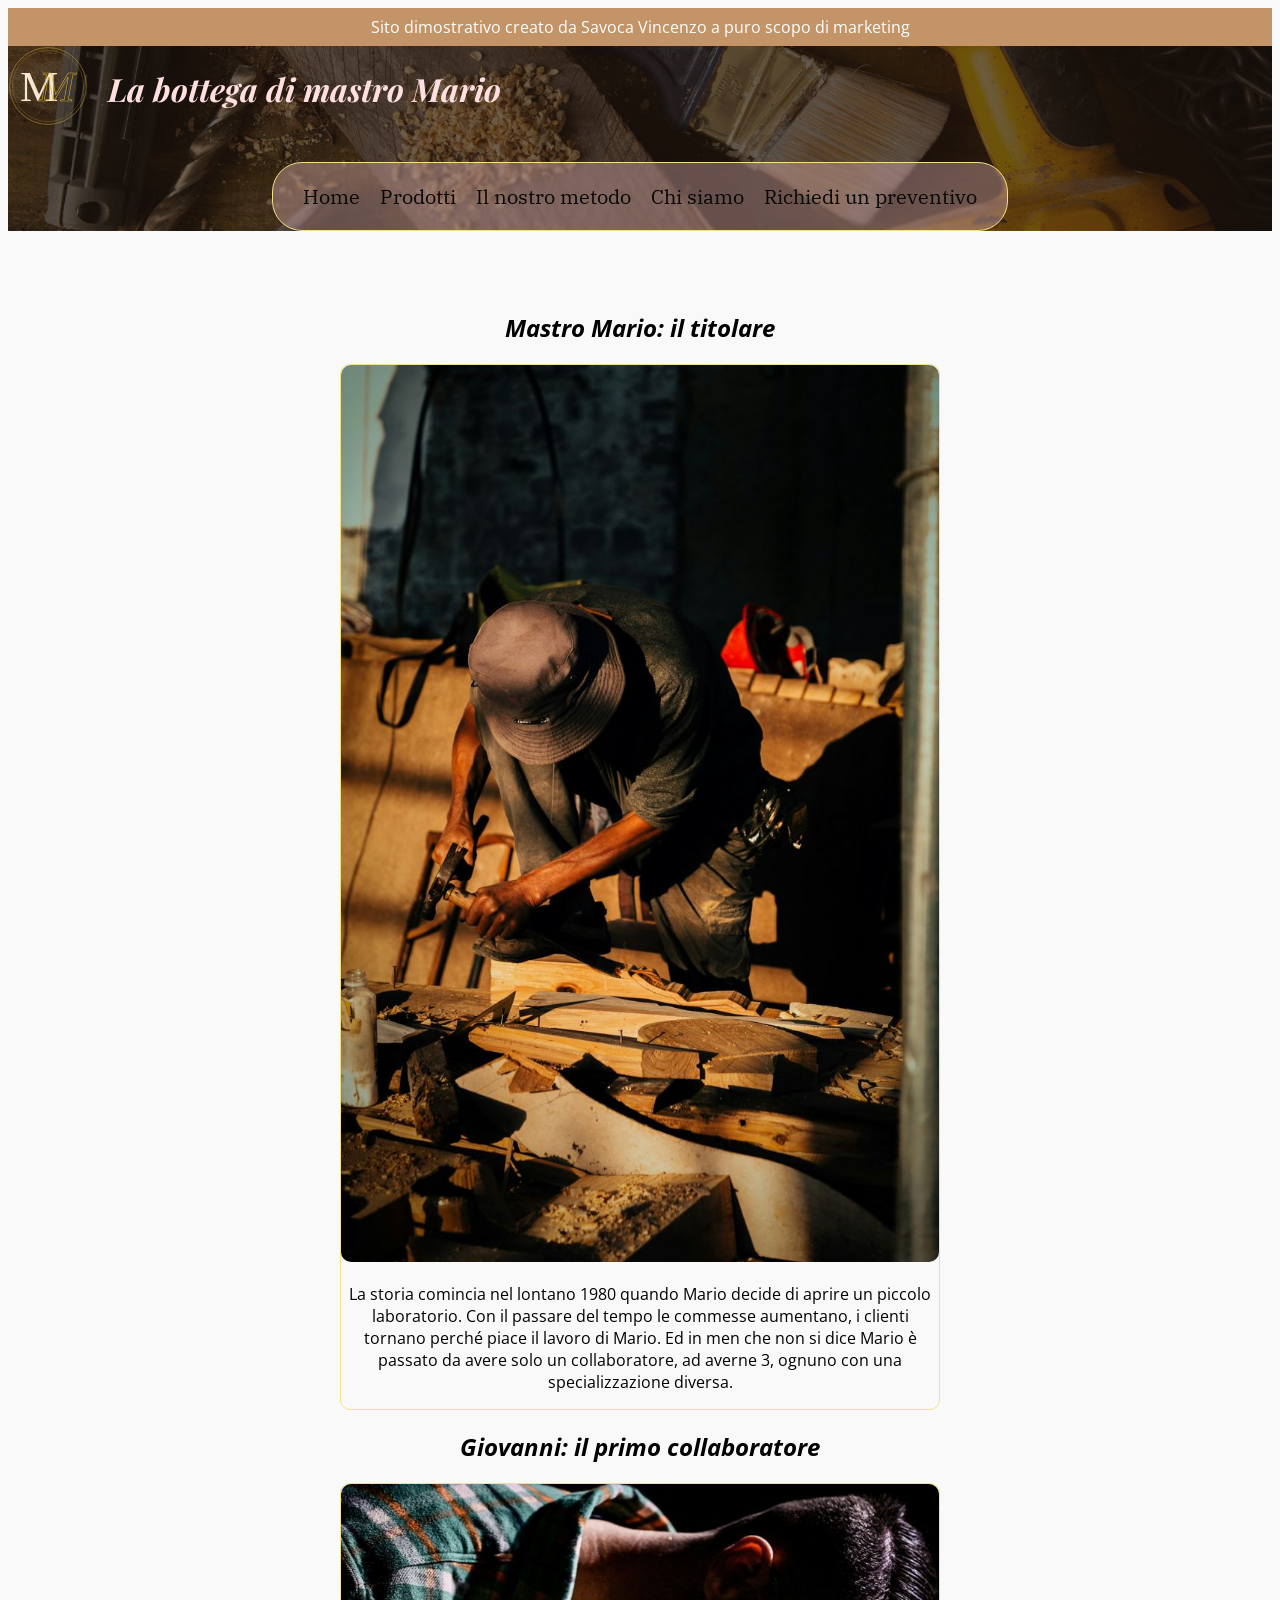
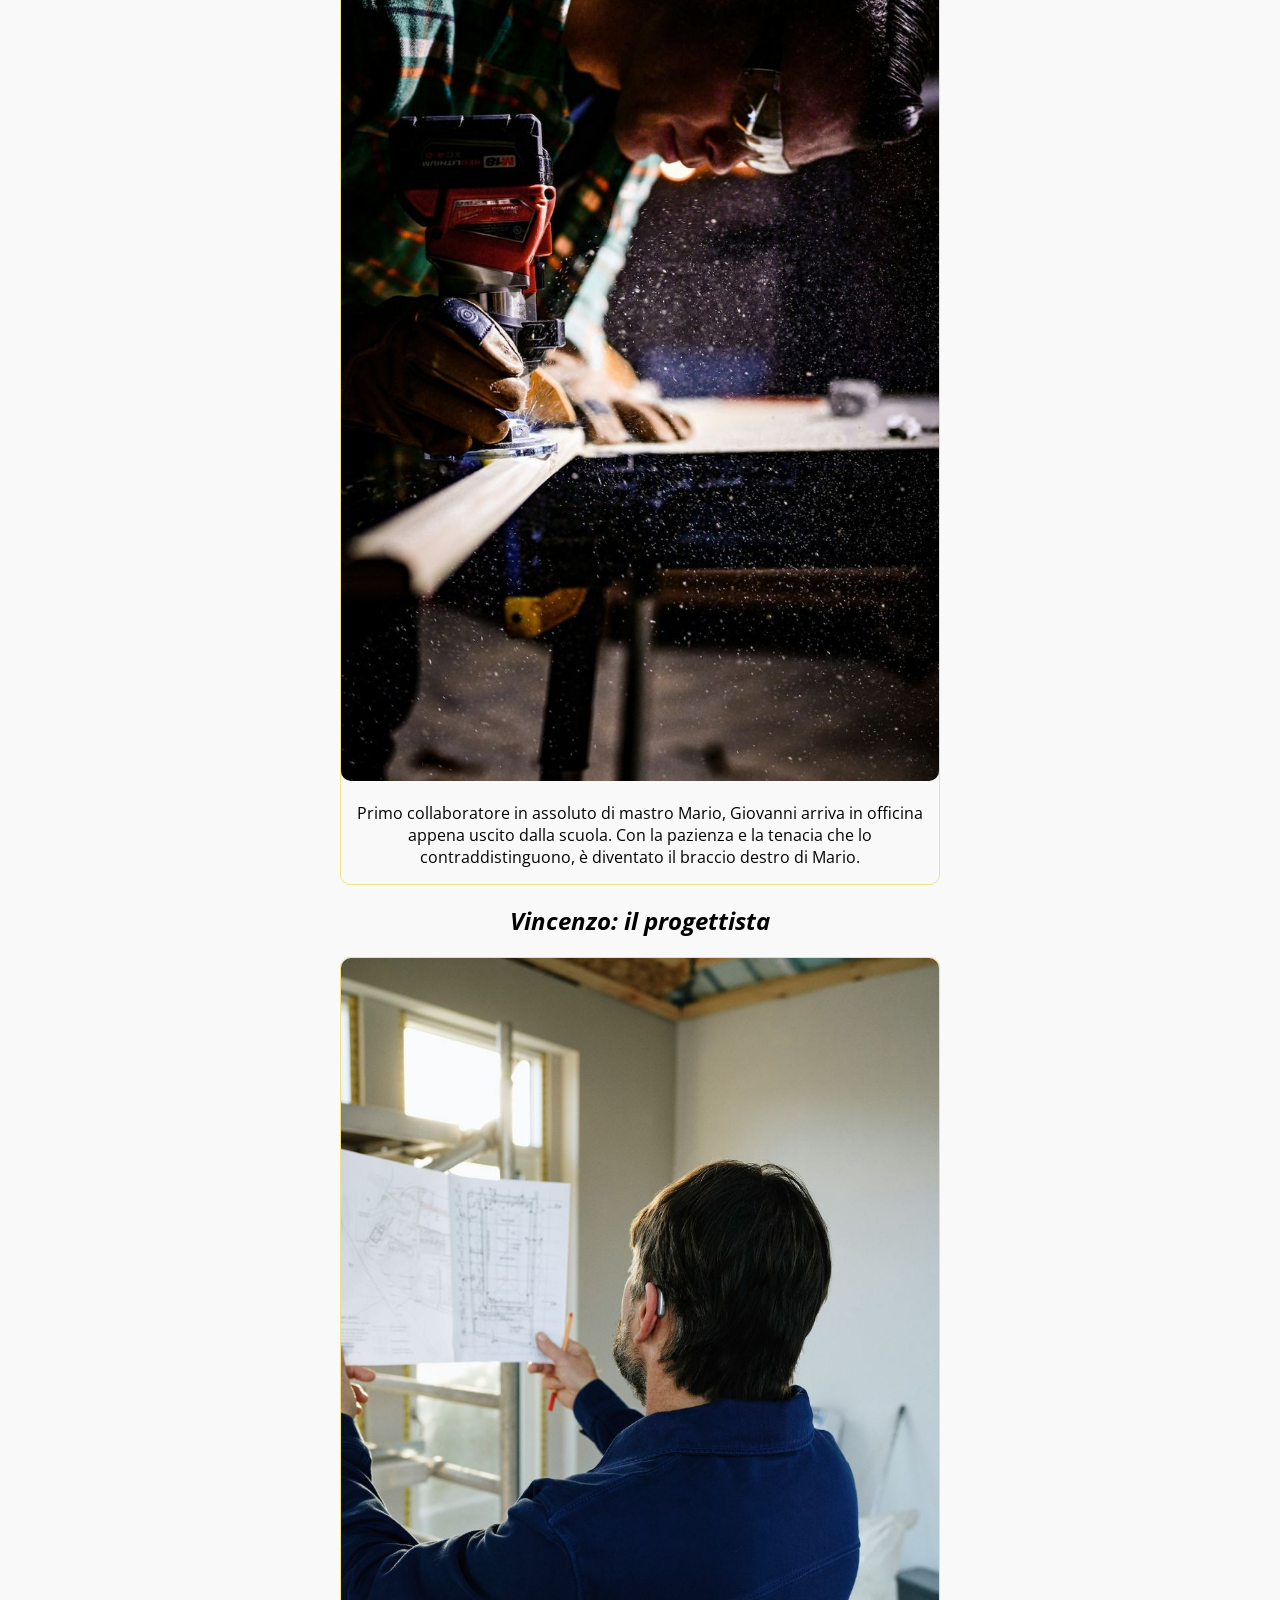
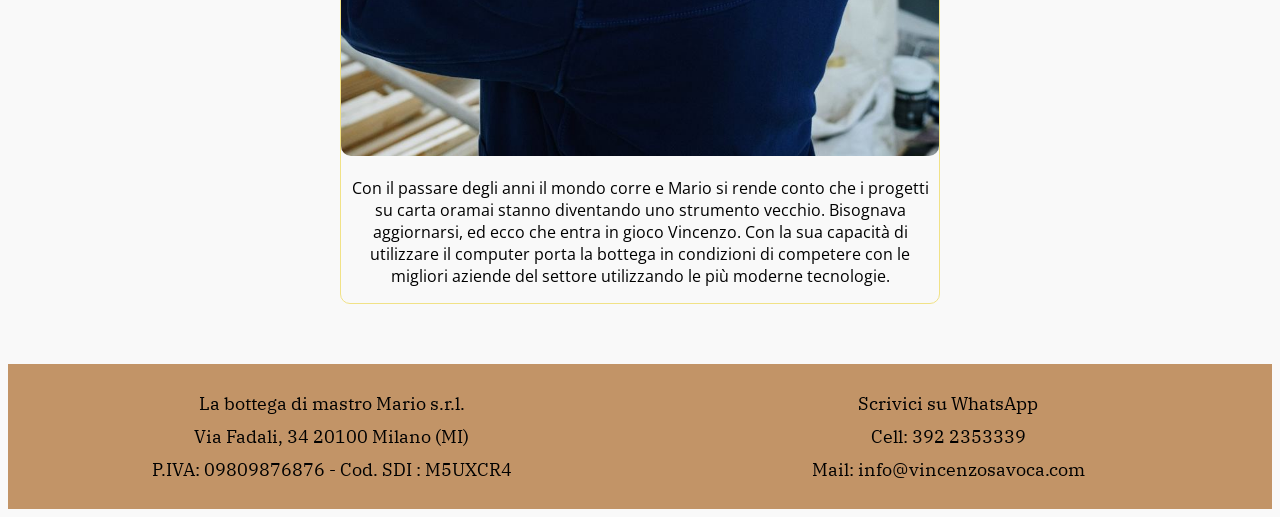
==== chi-siamo.html @ 55775c0a "Modifiche pre-pubblicazione" ====
<!DOCTYPE html>
<html lang="it">
<head>
    <meta charset="UTF-8">
    <meta name="viewport" content="width=device-width, initial-scale=1.0">
    <link rel="preconnect" href="https://fonts.googleapis.com">
    <link rel="preconnect" href="https://fonts.gstatic.com" crossorigin>
    <link href="https://fonts.googleapis.com/css2?family=IBM+Plex+Serif:ital,wght@0,100;0,200;0,300;0,400;0,500;0,600;0,700;1,100;1,200;1,300;1,400;1,500;1,600;1,700&family=Open+Sans:ital,wght@0,300..600;1,300..600&family=Playfair+Display:ital,wght@0,400..700;1,400..700&display=swap" rel="stylesheet">
    <link rel="stylesheet" href="index.css">
    <title>Chi siamo - La bottega di mastro Mario</title>
</head>


<body>
    <header>
        <div class="banner">
            <p>Sito dimostrativo creato da Savoca Vincenzo a puro scopo di marketing</p>
        </div>
        <div class="contenitore-testata">
                <div class="parte-alta">
                    <div class="spazio-logo">
                        <img src="Immagini/logo-mm-trasparente.svg" Alt="logo-aziendale" class="logo-azienda">
                    </div>
                    <div class="titolo">
                        <h1>La bottega di mastro Mario</h1>
                    </div>
                    <button class="menu-a-scomparsa" id="bottone-hamburger" aria-label="Apri il menu" aria-expanded="false">☰</button>
                </div>

                <!-- Menu di navigazione -->
                <nav class="menu">
                    <a href="index.html">Home</a>
                    <div class="voce-tendina">
                        <button class="bottone-prodotti" aria-expanded="false">Prodotti</button>
                            <div class="sottomenu">
                                <a href="mobili.html">Tutti i prodotti</a>
                                <a href="mobili.html#cabine-armadio">Mobili su misura</a>
                                <a href="mobili.html#cucine-su-misura">Cucina su misura</a>
                                <a href="mobili.html#parete-attrezzata">Parete attrezzata</a>
                                <a href="mobili.html#camerette">Camerette</a>
                                <a href="mobili.html#accessori">Accessori</a>
                            </div>
                    </div>
                    <a href="metodo.html">Il nostro metodo</a>
                    <a href="chi-siamo.html">Chi siamo</a>
                    <a href="preventivo.html">Richiedi un preventivo</a>
                </nav>
        </div>
    </header>

<section class="azienda">
    
    <h1>Mastro Mario: il titolare</h1>
        <div class="organico">
            <div class="personale">
                <img src="Immagini/mario.jpg" alt="Mario">
            </div>
            <div class="testo-a">
                <p>La storia comincia nel lontano 1980 quando Mario decide di aprire un piccolo laboratorio. Con il
                    passare del tempo le commesse aumentano, i clienti tornano perché piace il lavoro di Mario. Ed in men che 
                    non si dice Mario è passato da avere solo un collaboratore, ad averne 3, ognuno con una specializzazione 
                    diversa. </p>
            </div>
        </div>
    <h1>Giovanni: il primo collaboratore</h1>
        <div class="organico">    
            <div class="personale">
                <img src="Immagini/giovanni.jpg" alt="Giovanni">
            </div>
            <div class="testo-a">
                <p>Primo collaboratore in assoluto di mastro Mario, Giovanni arriva in officina appena uscito
                dalla scuola. Con la pazienza e la tenacia che lo contraddistinguono, è diventato il braccio destro di Mario.
                </p>
            </div>
        </div>

    <h1>Vincenzo: il progettista</h1>
        <div class="organico">
            <div class="personale">
                <img src="Immagini/vincenzo.jpg" alt="Vincenzo"
            </div>
            <div class="testo-a">
                <p>Con il passare degli anni il mondo corre e Mario si rende conto che i progetti su carta 
                oramai stanno diventando uno strumento vecchio. Bisognava aggiornarsi, ed ecco che entra in gioco Vincenzo. 
                Con la sua capacità di utilizzare il computer porta la bottega in condizioni di competere con le migliori aziende del
                settore utilizzando le più moderne tecnologie.
                </p>
            </div>
        </div>    
</section>

<footer>
    <div class="pie-pagina">
        <div class="ragione-sociale">
            <p>La bottega di mastro Mario s.r.l.</p>
            <p>Via Fadali, 34 20100 Milano (MI)</p>
            <p>P.IVA: 09809876876 - Cod. SDI : M5UXCR4</p>
        </div>
        <div class="contatti">
            <a class="messaggio" href="https://wa.me/393922353339" target="_blank" rel="noopener">Scrivici su WhatsApp</a>
            <a class="telefono" href="tel:+393922353339">Cell: 392 2353339</a>
            <a class="mail" href="mailto:info@vincenzosavoca.com">Mail: info@vincenzosavoca.com</a>
        </div>
    </div>
</footer>

<script src="menu-tendina.js"></script>
</body>
</html>
---- index.css ----
:root{
    --sfondo: #f9f9f9;
    --testi: #6B3E2E;
    --dettagli: rgb(241, 226, 135);
    --footer: #C29467;
}



/* Spazio per il contenitore della testata*/

.contenitore-testata{
    background-image:linear-gradient(rgba(30, 20, 15, 0.65), rgba(30, 20, 15, 0.65)), url(Immagini/mobili/copertina.jpg);
    background-size:cover;
    background-position: center;
    background-repeat: no-repeat;
    display:flex;
    flex-direction:column;

}

.contenitore-testata p{
    color: rgb(255, 223, 223);
    font-family: "Playfair display", serif;
    font-style: italic;
    font-size:20px;


}

.parte-alta{
    display:flex;
    align-items: center;
    gap:20px;
    animation: scorrimento-sinistra 1s ease-out;
    margin-bottom: 30px;

}

.logo-azienda{
    width: 80px;
}

.titolo h1{
    font-family:"Playfair display", serif;
    font-style: italic;
    color: rgb(255, 223, 223);
}

.voce-tendina{
    position: relative;

}

.sottomenu{
    position: absolute;
    display:none;
    text-align: left;
    border: 1px solid var(--dettagli);
    border-radius: 10px;
    background: var(--sfondo);
    padding: 5px;
    box-shadow: 2px 2px 4px grey;
    top:100%;
    z-index:10;
}

.voce-tendina:hover .sottomenu{
    display:flex;
    flex-direction: column;
    gap:10px;

}

.menu-a-scomparsa{
    display:none;
}

/* Imposto colori e titoli base (colori di fondo della pagina) */

* {
    box-sizing: border-box;
}


body{
    background: var(--sfondo);
    font-family: "Open Sans", sans-serif;
    text-align: center;
}

section{
    margin-bottom: 60px;
}

header{
    margin-bottom:60px;
}

h1{
    font-family: "Open Sans", sans-serif;
    font-style: italic;
}

footer{
    font-family: "IBM Plex Serif", serif;
    font-size: 18px;
    background: var(--footer);
    padding:8px;
}

.banner{
    background: var(--footer);
    color: white;
    padding:8px;
}

.banner p{
    margin: 0;
}


/* Spazio per la sistemazione del header */

nav, .sidebar{
    font-family: "Playfair Display", serif;
    background: rgba(242, 193, 193, 0.36);
    backdrop-filter: blur(1px);
    -webkit-backdrop-filter: blur(1px);
    border: 1px solid var(--dettagli);
    border-radius: 30px;
    padding:20px 30px;
    width: fit-content;
    margin: 0 auto;
    display: flex;
    gap:20px;
    color: var(--testi);
}

nav a, .sidebar a, .bottone-prodotti{
    display: inline-block;
    font-size:20px;
    text-decoration: none;
    color:rgb(7, 7, 7);
    transition: transform 0.4s, text-shadow 0.4s;
    position: relative;
    font-family: "IBM plex serif",serif;
    white-space: nowrap;
    cursor: default;
}

nav a::after, .sidebar a::after, .bottone-prodotti::after{
    content:"";
    position: absolute;
    left:0;
    bottom: -4px;
    width: 0;
    height: 2px;
    background: var(--dettagli);
    transition: width 0.3s;
}

nav a:hover, .sidebar a:hover, .bottone-prodotti:hover{
    transform: translateY(-5px);
    text-shadow: 2px 2px 4px var(--dettagli);

}

nav a:hover::after, .sidebar a:hover::after, .bottone-prodotti:hover::after {
    width:100%;
}

.bottone-prodotti{
    font-family: "IBM plex serif",serif;
    font-size:20px;
    border:none;
    background: transparent;
    padding:0;
    cursor: pointer;
}


/* Spazio riservato al layout laterale*/

.layout-prodotti{
    display:grid;
    grid-template-columns: 240px 1fr;
    gap:20px;
}

.sidebar{
    display:flex;
    flex-direction:column;
    gap:10px;
    border:1px solid var(--dettagli);
    border-radius:10px;
    position:sticky;
    top:20px;
    align-self: start;
}








/* Spazio per lo stile e l'organizzazione dei prodotti. */

.quattro-pezzi{
    display: grid;
    grid-template-columns: repeat(3, 1fr);
    
}

.stile-quadro img{
    width: 100%;
    display: block;
}

.foto1 img{
    animation: scorrimento-sinistra 1.2s ease-out;
}

.foto2 img{
    animation: scorrimento-destra 1.2s ease-out;
}

.foto3{
    grid-column:2;
}

.foto3 img{
    animation: scorrimento-sali 1.2s ease-out;
}

.testo1, .testo2, .testo3{
    font-family:"Playfair Display", serif;
    font-size: 15px;
    text-align:center;
    animation: dissolvenza 1.5s;
}



.testo2{
    grid-column:1;
    grid-row:2;
}




/* Spazio riserto alle richieste di preventivo */

.contenitore-principale{
    border: 2px solid var(--dettagli);
    border-radius: 10px;
    padding:10px;
    font-family:"IBM plex serif", serif;
    width: 100%;
    max-width: 600px;
    margin: 0 auto;
}



.form-preventivo{
    display:flex;
    flex-direction:column;
    gap:25px;
    padding:10px;
    width: 100%;


}

.form-preventivo input,
.form-preventivo textarea,
.form-preventivo select{
    width:100%;
}



input, select, textarea, button {
    border: 1px solid var(--dettagli);
    border-radius:15px;
    padding:10px;
    font-family: inherit;
}


/* Spazio riservato al footer */

.pie-pagina{
    display:flex;
    padding:10px;
    gap:5px;
}

.contatti, .ragione-sociale{
    width:100%;
    display:flex;
    flex-direction:column;
    align-items:center;
    justify-content:center;
    padding:10px;
    gap:10px;
}

footer p{
    margin: 0;
}

.contatti a{
    text-decoration:none;
    color:black;
}







/* Spazio riservato agli input e bottoni singoli*/

.invia-richiesta{
    background: #E07A5F;
    transition: transform 0.4s;
}

.invia-richiesta:hover{
    transform: translateY(-5px);
    box-shadow: 2px 2px 4px grey;
}






/* Spazio dedicato alle animazioni */

@keyframes scorrimento-destra {
    from {
        transform: translateX(35px);
        opacity:0;
    }
    to{
        transform: translateX(0);
        opacity:1;
    }
}

@keyframes scorrimento-sinistra {
    from {
        transform: translateX(-35px);
        opacity:0;
    }
    to{
        transform: translateX(0);
        opacity:1;
    }
}

@keyframes scorrimento-sali {
    from {
        transform: translateY(30px);
        opacity:0;
    }
    to{
        transform: translateY(0px);
        opacity:1;
    }
}

@keyframes dissolvenza{
    from{opacity:0;}
    to{opacity:1;}
}



/* Da qui comincia la parte dedicata ai prodotti e le loro immagini*/

.immagini-mobili{
    display: grid;
    grid-template-columns: repeat(3, 1fr);
    gap:20px;
    padding:20px;
}

.foto-dimostrative{
    border: 3px solid var(--dettagli);
    border-radius: 10px;
    overflow:hidden;
}

.foto-dimostrative img{
    width: 100%;
    display:block;
}

.foto-dimostrative p{
    width:100%;
}

.foto-dimostrative{
    transition: transform 0.4s;
}

.foto-dimostrative:hover{
    transform: translateY(-5px) scale(1.05);
    
}

/* Spazio riservato alla pagina del metodo*/

.metodo{
    display:flex;
    align-items: center;
    gap:10%;
    border-radius: 10px;
    overflow:hidden;
}

.testo, .immagine-metodo{
    flex:1;
}

.testo p{
    font-size: 20px;
    animation: scorrimento-destra 3s ease-out;
}

.immagine-metodo img {
    width:100%;
    display:block;
}

  .testo { opacity: 0; }
  .testo.visibile { animation: scorrimento-destra 1s ease-out forwards; }


  .immagine-metodo { opacity: 0; }
  .immagine-metodo.visibile { animation: scorrimento-sinistra 1s ease-out forwards; }

  /*Sezione dedicata alla pagine Chi Siamo*/

  .azienda{
    display:flex;
    flex-direction: column;
    width: 100%;
    max-width: 600px;
    margin: 0 auto 60px;
    
  }

  .organico{
    border:1px solid var(--dettagli);
    border-radius: 10px;
    gap:10px;

  }

  .personale img{
    width:100%;
    overflow: hidden;
    border-radius: 10px;

  }

  /* Spazio riservato al modale per il preventivo*/

#finestra-messaggio{
    border: 2px solid var(--dettagli);
    border-radius:10px;
  }
#finestra-messaggio::backdrop{
    background: rgba(30, 20, 15, 0.3);
    backdrop-filter: blur(8px);
    -webkit-backdrop-filter: blur(8px);
}


/*Spazio per la media query*/

@media (max-width: 768px){

    .layout-prodotti{
        grid-template-columns: 1fr;
    }

    .immagini-mobili{
        grid-template-columns: 1fr;
    }

    .sidebar{
        display:none;
    }

    nav a, .sidebar a{
        font-size:18px;
    }

    .menu{
        display:none;
        grid-template-columns: repeat(1, 1fr);
        gap: 5px;
        padding:10px 20px;    
    }

    .contenitore-testata{
        position:relative;
    }

    nav{
        position:absolute;
        top:100%;
        right:0;
        z-index:10;
        background: var(--sfondo);
    }

    .menu.aperto{
        display:grid;
    }

    .metodo{
        display:grid;
        grid-template-columns: repeat(1,1fr);
        gap:20px;
    }

    .quattro-pezzi{
        grid-template-columns: repeat(1, 1fr);

    }

    header{
        margin-bottom: 20px;
    }


    .foto3{
        grid-column: auto;
        grid-row: auto;
    }

    .testo2{
        grid-column: auto;
        grid-row: 4;
    } 
    
    .bottone-prodotti{
        color: black;
        border:none;
        background: transparent;
        font-family: "IBM plex serif",serif;
        font-size:18px;
        padding:1px;

    }

    .sottomenu{
        position:static;
        border:none;
        text-align:center;
        box-shadow: 1px 1px 2px grey;
    }

    .sottomenu a{
        font-size:14px;
    }

    .voce-tendina:hover .sottomenu{
        display:none;
    }

    .voce-tendina .sottomenu.aperto{
        display:flex;
        flex-direction: column;
        gap:10px;
    }

    #bottone-hamburger, .menu-a-scomparsa{
        display:flex;
        flex-shrink:0;
        width:44px;
        height:44px;
        font-size:20px;
        padding:10px;
        background: var(--sfondo);
        color:black;
        align-items:center;
        justify-content:center;

    }

    .pie-pagina{
        flex-direction: column;
    }


    .contatti{
        order:-1;
    }

    .ragione-sociale{
        font-size:14px;
    }

}
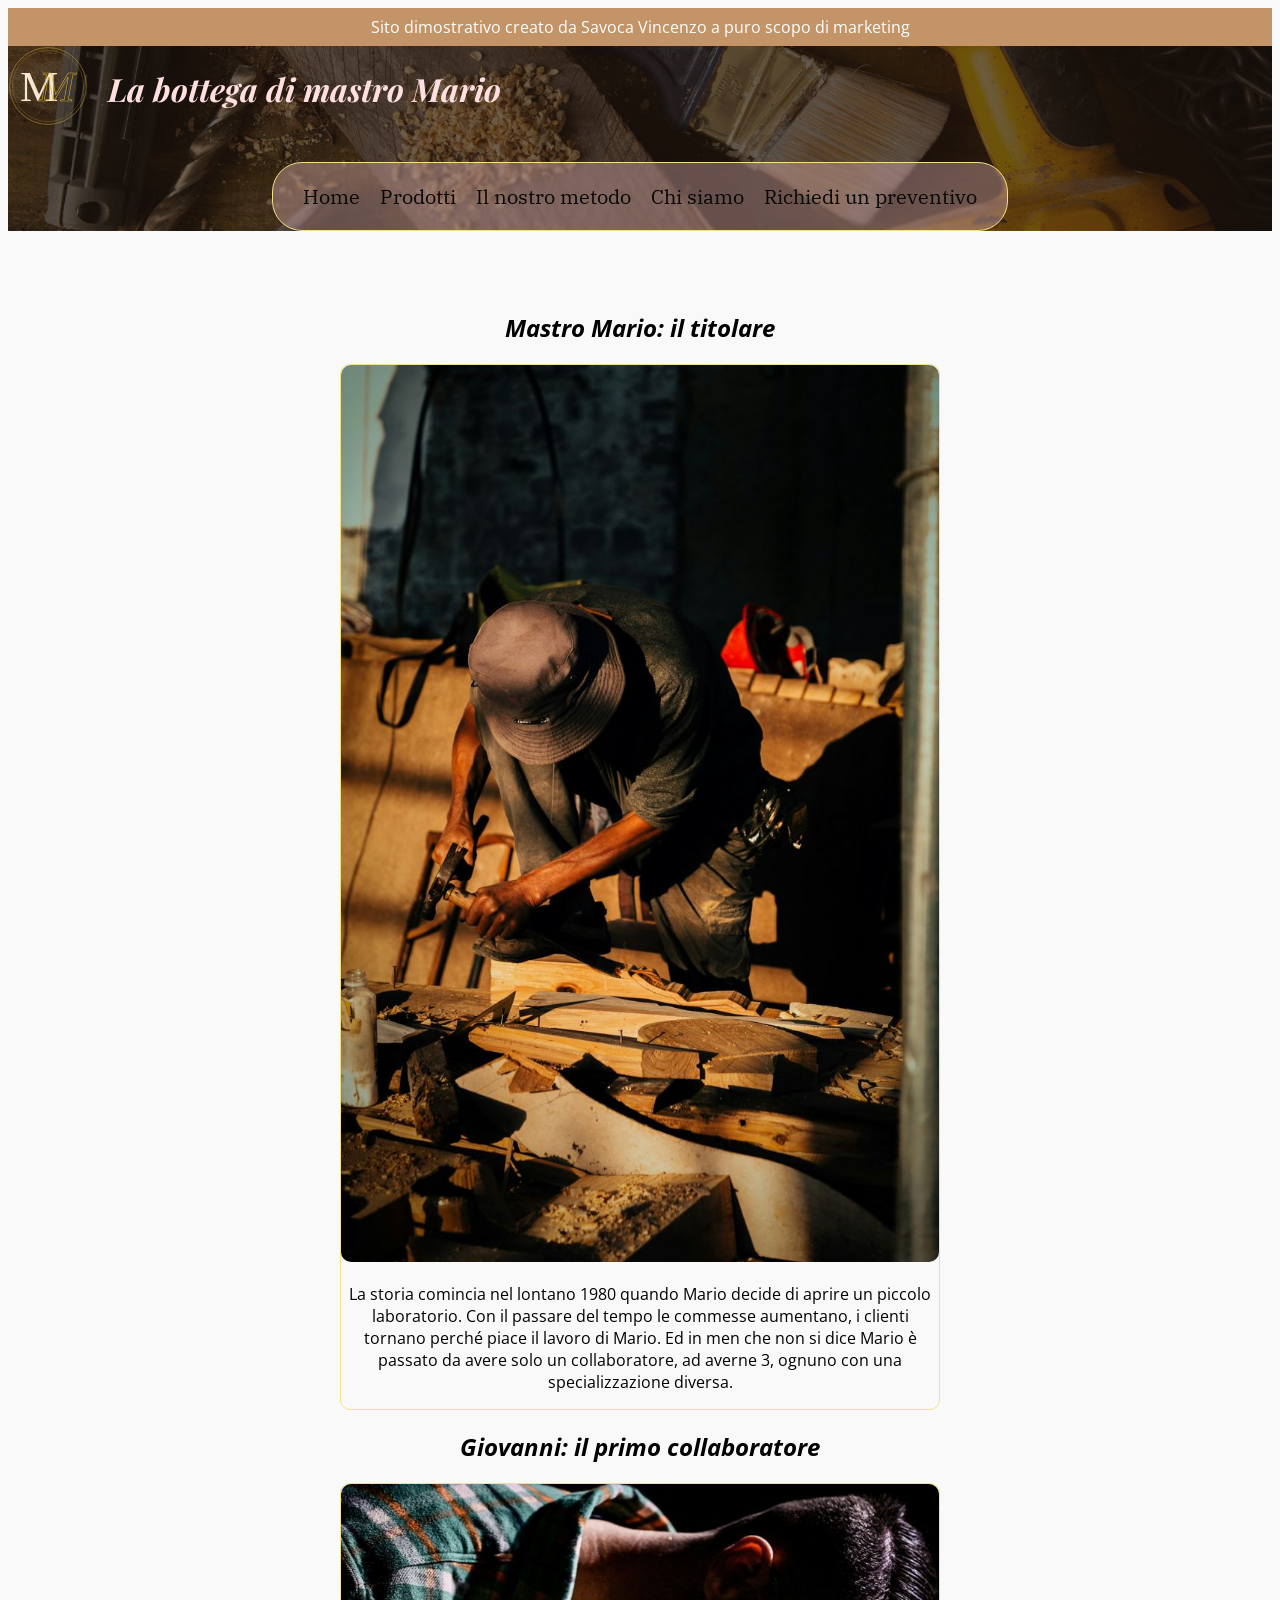
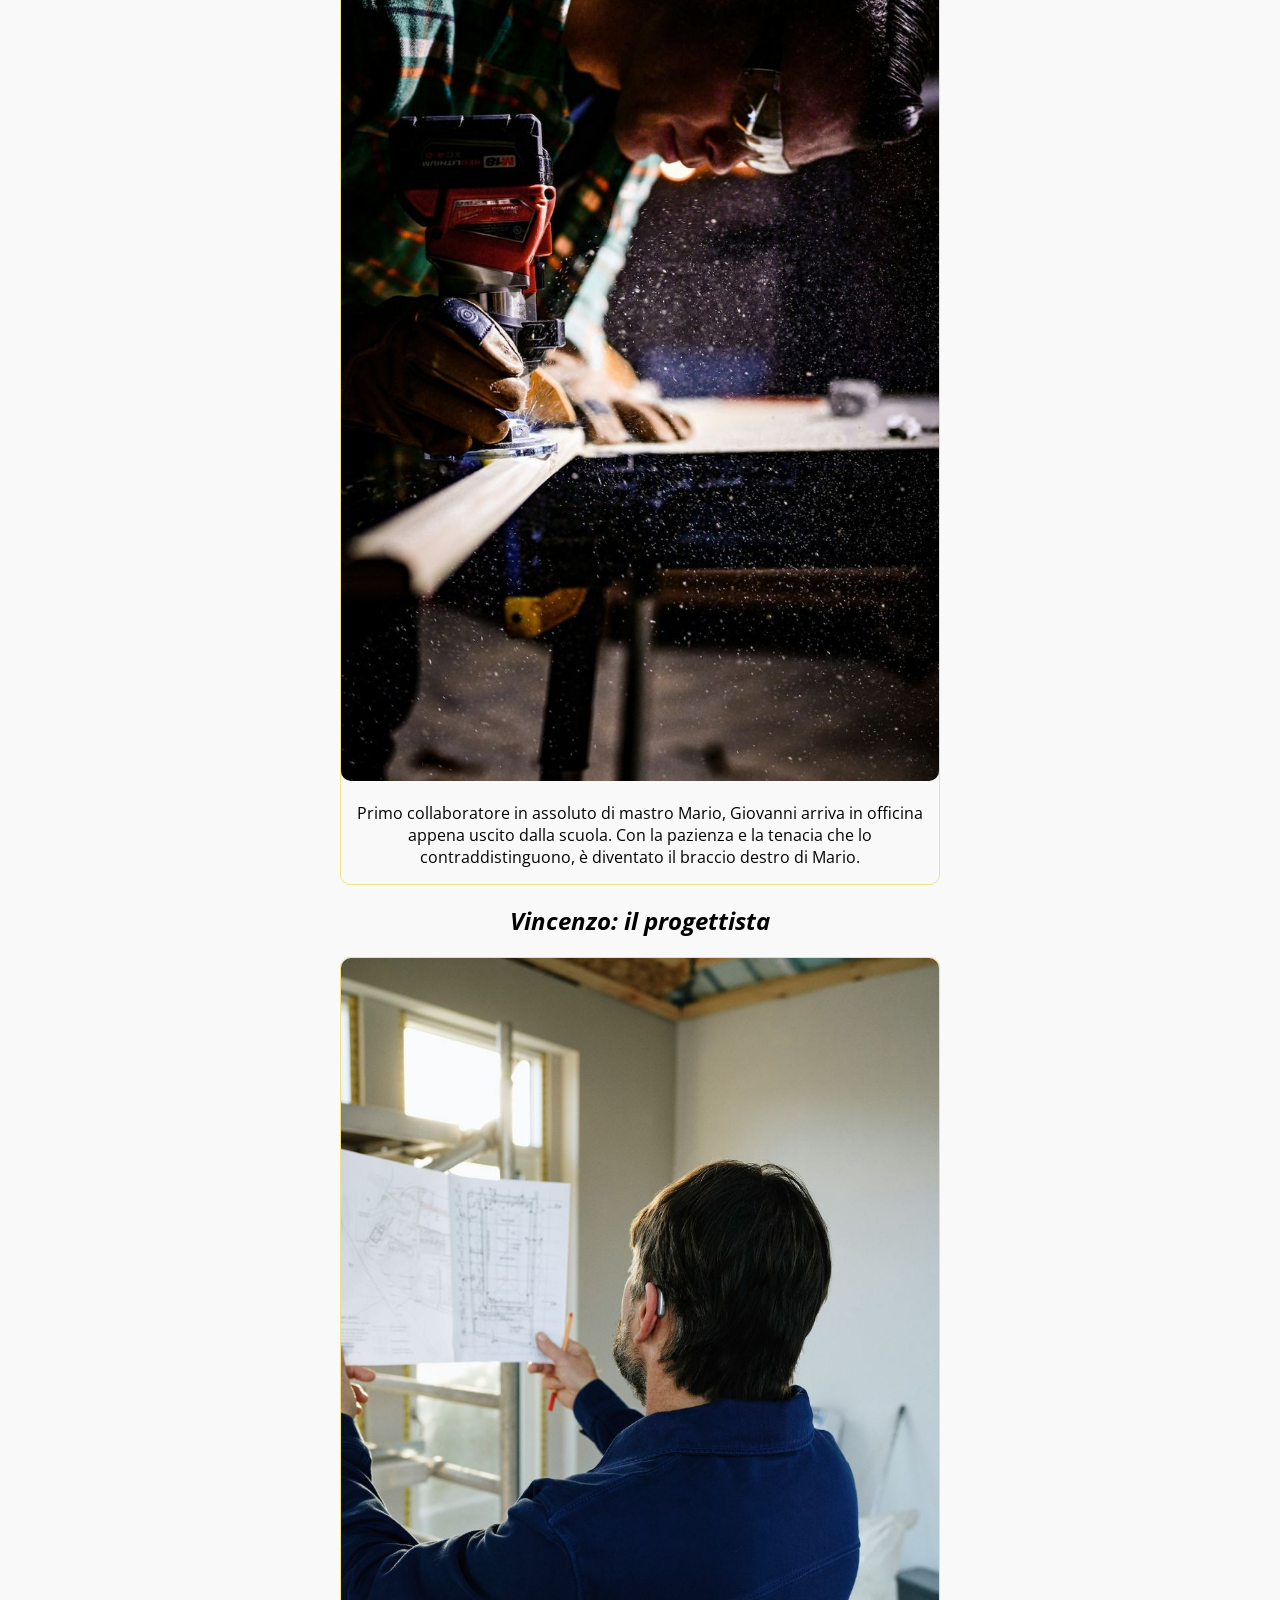
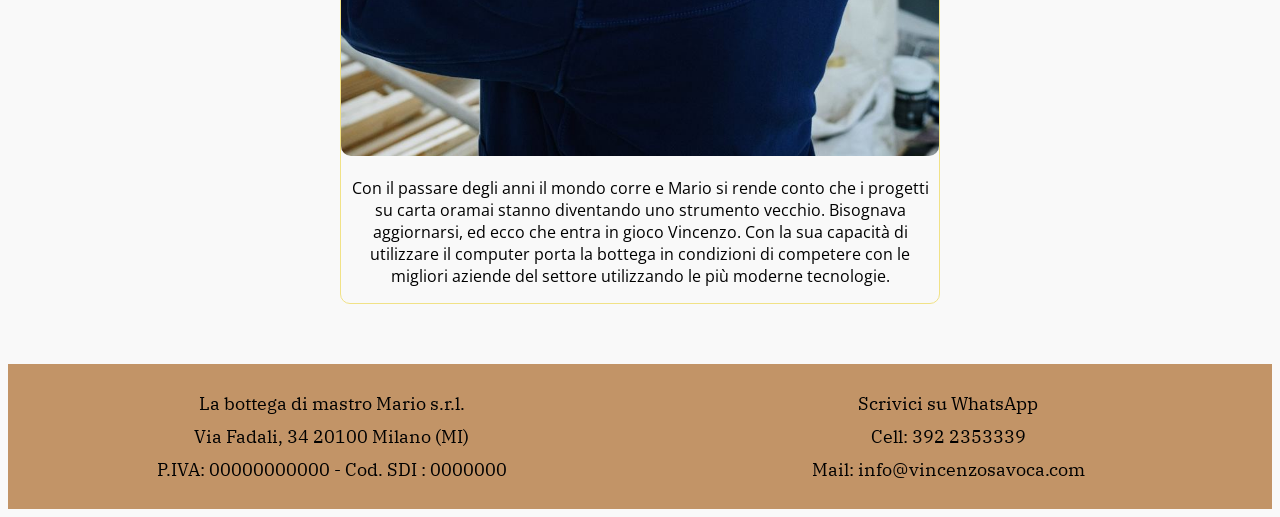
==== commit 32f13d38: "Sostituzione piva e sdi" ====
--- a/chi-siamo.html
+++ b/chi-siamo.html
@@ -94,7 +94,7 @@
         <div class="ragione-sociale">
             <p>La bottega di mastro Mario s.r.l.</p>
             <p>Via Fadali, 34 20100 Milano (MI)</p>
-            <p>P.IVA: 09809876876 - Cod. SDI : M5UXCR4</p>
+            <p>P.IVA: 00000000000 - Cod. SDI : 0000000</p>
         </div>
         <div class="contatti">
             <a class="messaggio" href="https://wa.me/393922353339" target="_blank" rel="noopener">Scrivici su WhatsApp</a>
